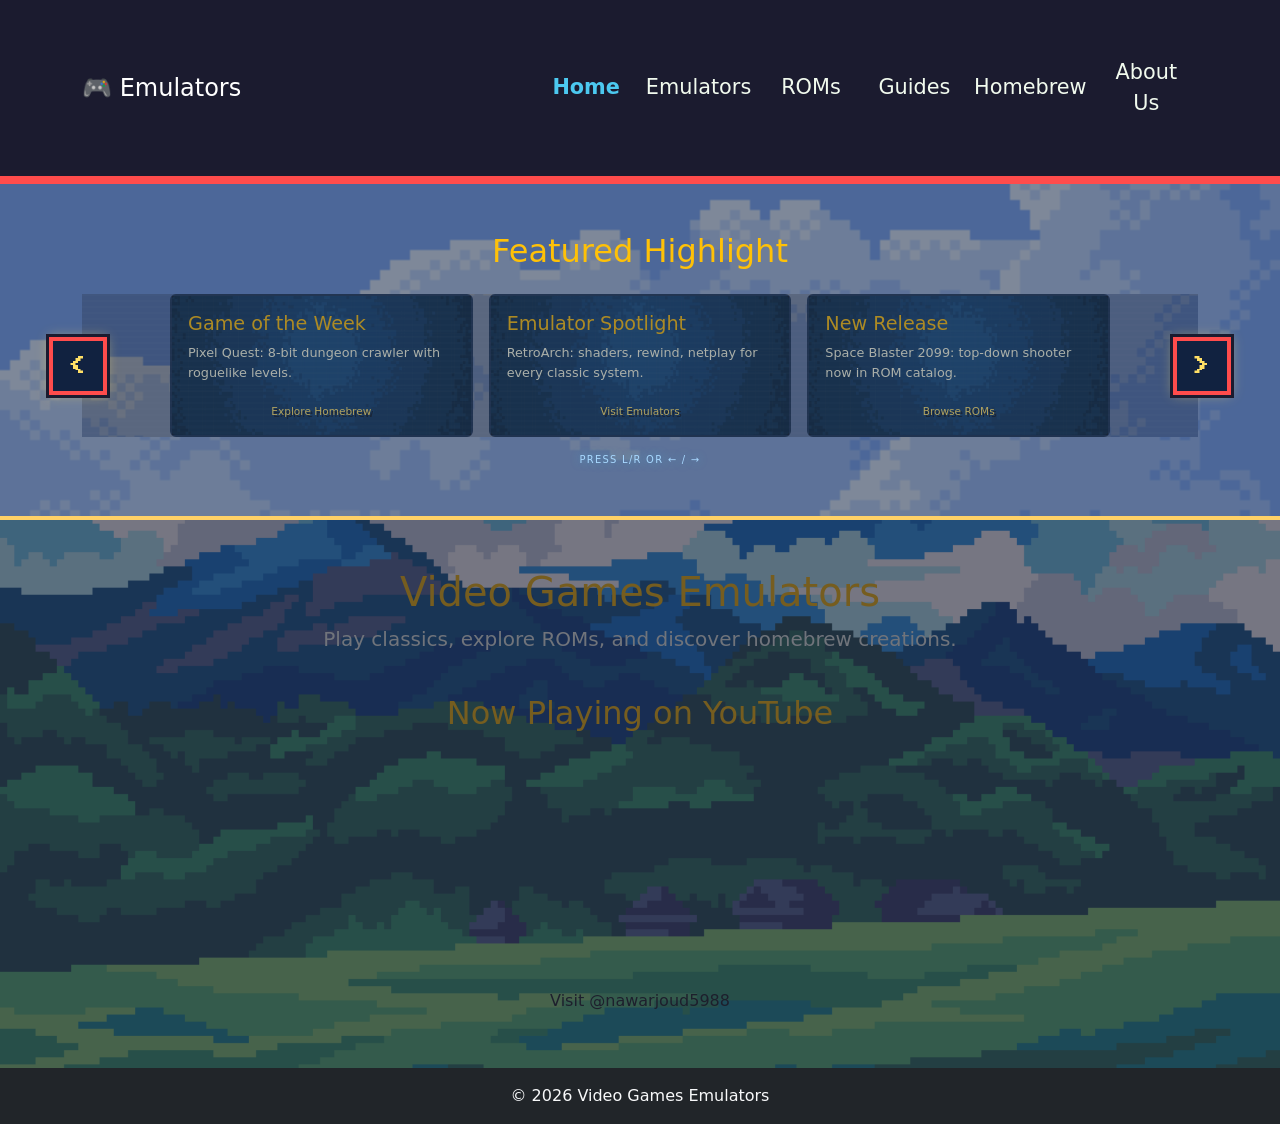
==== index.html @ 3a41ed63 "Update site to latest local version" ====
<!DOCTYPE html>
<html lang="en">
<head>
  <meta charset="UTF-8">
  <meta name="viewport" content="width=device-width, initial-scale=1.0">
  <title>Video Games Emulators</title>
  <!-- Bootstrap -->
  <link href="https://cdn.jsdelivr.net/npm/bootstrap@5.3.2/dist/css/bootstrap.min.css" rel="stylesheet">
  <!-- Google Pixel Font -->
  <link href="https://fonts.googleapis.com/css2?family=Press+Start+2P&display=swap" rel="stylesheet">
  <!-- Custom CSS -->
  <link rel="stylesheet" href="css/style.css?v=20260326c">
</head>
<body class="bg-dark text-light">

  <!-- Navbar -->
  <nav class="navbar navbar-expand-lg navbar-dark pixel-nav py-3">
  <div class="container">
    <a class="navbar-brand pixel-font fs-4" href="index.html">🎮 Emulators</a>
    <button class="navbar-toggler" type="button" data-bs-toggle="collapse" data-bs-target="#navbarNav">
      <span class="navbar-toggler-icon"></span>
    </button>

    <div class="collapse navbar-collapse" id="navbarNav">
      <ul class="navbar-nav ms-auto pixel-font fs-6">
        <li class="nav-item"><a class="nav-link active" href="index.html">Home</a></li>
        <li class="nav-item"><a class="nav-link" href="emulators.html">Emulators</a></li>
        <li class="nav-item"><a class="nav-link" href="roms.html">ROMs</a></li>
        <li class="nav-item"><a class="nav-link" href="guides.html">Guides</a></li>
        <li class="nav-item"><a class="nav-link" href="homebrew.html">Homebrew</a></li>
        <li class="nav-item"><a class="nav-link" href="about.html">About Us</a></li>
      </ul>
    </div>
  </div>
</nav>

<section class="pixel-card-section text-light py-5">
  <div class="container custom-width">
    <h2 class="pixel-font text-warning text-center mb-4">Featured Highlight</h2>
    <div id="highlightCarousel" class="carousel slide highlight-carousel" data-bs-ride="carousel">
      <div class="carousel-inner">

        <div class="carousel-item active">
          <div class="row justify-content-center g-3">
            <div class="col-md-4">
              <div class="card bg-secondary text-light p-3 h-100">
                <h3 class="pixel-font text-warning">Game of the Week</h3>
                <p class="lead pixel-font">Pixel Quest: 8-bit dungeon crawler with roguelike levels.</p>
                <a href="homebrew.html" class="btn pixel-btn pixel-font retro-text-link">Explore Homebrew</a>
              </div>
            </div>
            <div class="col-md-4">
              <div class="card bg-secondary text-light p-3 h-100">
                <h3 class="pixel-font text-warning">Emulator Spotlight</h3>
                <p class="lead pixel-font">RetroArch: shaders, rewind, netplay for every classic system.</p>
                <a href="emulators.html" class="btn pixel-btn pixel-font retro-text-link">Visit Emulators</a>
              </div>
            </div>
            <div class="col-md-4">
              <div class="card bg-secondary text-light p-3 h-100">
                <h3 class="pixel-font text-warning">New Release</h3>
                <p class="lead pixel-font">Space Blaster 2099: top-down shooter now in ROM catalog.</p>
                <a href="roms.html" class="btn pixel-btn pixel-font retro-text-link">Browse ROMs</a>
              </div>
            </div>
          </div>
        </div>

        <div class="carousel-item">
          <div class="row justify-content-center g-3">
            <div class="col-md-4">
              <div class="card bg-secondary text-light p-3 h-100">
                <h3 class="pixel-font text-warning">Game of the Month</h3>
                <p class="lead pixel-font">Neon Invaders: retro shooter with neon sprite upgrade.</p>
                <a href="homebrew.html" class="btn pixel-btn pixel-font retro-text-link">Explore Homebrew</a>
              </div>
            </div>
            <div class="col-md-4">
              <div class="card bg-secondary text-light p-3 h-100">
                <h3 class="pixel-font text-warning">Top Emulator</h3>
                <p class="lead pixel-font">PPSSPP: PSP with HD upscaling and save states.</p>
                <a href="emulators.html" class="btn pixel-btn pixel-font retro-text-link">Visit Emulators</a>
              </div>
            </div>
            <div class="col-md-4">
              <div class="card bg-secondary text-light p-3 h-100">
                <h3 class="pixel-font text-warning">ROM Feature</h3>
                <p class="lead pixel-font">Organize your library with checksum and metadata tools.</p>
                <a href="roms.html" class="btn pixel-btn pixel-font retro-text-link">Browse ROMs</a>
              </div>
            </div>
          </div>
        </div>

      </div>
      <button class="carousel-control-prev" type="button" data-bs-target="#highlightCarousel" data-bs-slide="prev" aria-label="Previous slide">
        <span class="retro-arrow" aria-hidden="true">&lt;</span>
      </button>
      <button class="carousel-control-next" type="button" data-bs-target="#highlightCarousel" data-bs-slide="next" aria-label="Next slide">
        <span class="retro-arrow" aria-hidden="true">&gt;</span>
      </button>
    </div>
    <p class="pixel-font carousel-hint text-center mt-3 mb-0">PRESS L/R OR &larr; / &rarr;</p>
  </div>
</section>
  <!-- Hero -->
  <header class="text-center py-5 pixel-hero">
    <h1 class="pixel-font text-warning">Video Games Emulators</h1>
    <p class="lead pixel-font">Play classics, explore ROMs, and discover homebrew creations.</p>
    <section class="mt-4">
      <h2 class="pixel-font text-warning mb-3">Now Playing on YouTube</h2>
      <div class="ratio ratio-16x9 mx-auto" style="max-width: 800px;">
        <iframe
          id="youtubePlayer"
          data-yt-base="https://www.youtube.com/embed/jfKfPfyJRdk?autoplay=1&mute=1&loop=1&playlist=jfKfPfyJRdk"
          src="https://www.youtube.com/embed/jfKfPfyJRdk?autoplay=1&mute=1&loop=1&playlist=jfKfPfyJRdk"
          title="YouTube video player"
          allow="accelerometer; autoplay; clipboard-write; encrypted-media; gyroscope; picture-in-picture; web-share"
          referrerpolicy="strict-origin-when-cross-origin"
          allowfullscreen>
        </iframe>
      </div>
      <a href="https://www.youtube.com/@nawarjoud5988" class="btn pixel-btn mt-3" target="_blank" rel="noopener noreferrer">Visit @nawarjoud5988</a>
    </section>
  </header>
  

  <!-- Footer -->
  <footer class="pixel-footer text-center py-3">
    <p class="mb-0 pixel-font">&copy; 2026 Video Games Emulators</p>
  </footer>

  <script src="https://cdn.jsdelivr.net/npm/bootstrap@5.3.2/dist/js/bootstrap.bundle.min.js"></script>
  <script src="js/script.js?v=20260326c"></script>
</body>
</html>
---- css/style.css ----
/* Bigger navbar */
.pixel-nav {
  background-color: #1b1b2f;
  border-bottom: 4px solid #ff4c4c;
  font-size: 1.1rem;
  min-height: 20vh;
  padding-top: 1rem;
  padding-bottom: 1rem;
}

.pixel-nav .container {
  height: 100%;
  display: flex;
  align-items: center;
  justify-content: center;
  gap: 2rem;
}

.pixel-nav .navbar-brand,
.pixel-nav .navbar-toggler {
  margin-bottom: 0;
}

.pixel-nav .navbar-brand {
  font-size: 2rem;
  padding-right: 1.5rem;
}

.pixel-nav .navbar-nav {
  display: flex;
  width: 75%;
  justify-content: space-between;
  align-items: center;
}

.pixel-nav .nav-link {
  font-size: 1.3rem;
  padding: 1rem 1.5rem;
  min-width: 12%;
  text-align: center;
}

.pixel-nav .navbar-nav .nav-item {
  flex: 1;
}

/* Hover effect for links */
.pixel-nav .nav-link {
  color: #f1faee;
  transition: all 0.3s ease;
  padding: 0.8rem 1.2rem;
}

.pixel-nav .nav-link:hover {
  color: #1b1b2f; /* dark text for contrast */
  background-color: rgba(135, 206, 250, 0.7); /* sky blue, lighter */
  border-radius: 6px;
}

/* Active link styling */
.pixel-nav .nav-link.active {
  color: #4cc9f0;
  font-weight: bold;
}

/* Cascade effect on smaller screens */
@media (max-width: 991px) {
  .pixel-nav .nav-link {
    display: block;
    margin: 0.3rem 0;
    border-bottom: 2px solid #333;
  }
  .pixel-nav .nav-link:hover {
    background-color: #333;
    color: #ff4c4c;
  }
}
/* Carousel text */
.carousel-item h3 {
  font-size: 1.2rem;
}

.carousel-item p {
  font-size: 0.8rem;
  color: #f1faee;
}

/* Retro carousel controls */
.pixel-card-section .container {
  position: relative;
}

.highlight-carousel .carousel-inner {
  padding-left: 5.5rem;
  padding-right: 5.5rem;
}

.highlight-carousel .carousel-control-prev,
.highlight-carousel .carousel-control-next {
  position: absolute;
  width: 64px;
  height: 64px;
  top: 50% !important;
  bottom: auto !important;
  transform: translateY(-50%);
  opacity: 1;
  z-index: 5;
  display: flex;
  align-items: center;
  justify-content: center;
}

.highlight-carousel .carousel-control-prev {
  left: -2.25rem !important;
  right: auto !important;
}

.highlight-carousel .carousel-control-next {
  right: -2.25rem !important;
  left: auto !important;
}

.highlight-carousel .retro-arrow {
  background-image: none;
  width: 58px;
  height: 58px;
  display: inline-flex;
  align-items: center;
  justify-content: center;
  font-family: "Press Start 2P", cursive;
  font-size: 1.25rem;
  line-height: 1;
  color: #ffe066;
  background: #112240;
  border: 4px solid #ff4c4c;
  box-shadow: 0 0 0 3px #1b1b2f, 0 0 12px rgba(255, 224, 102, 0.45);
}

.pixel-card-section,
.pixel-card-section .container,
.highlight-carousel {
  overflow: visible;
}

.highlight-carousel .carousel-control-prev:hover .retro-arrow,
.highlight-carousel .carousel-control-next:hover .retro-arrow,
.highlight-carousel .carousel-control-prev:focus .retro-arrow,
.highlight-carousel .carousel-control-next:focus .retro-arrow {
  color: #1b1b2f;
  background: #ffe066;
  border-color: #4cc9f0;
}

.highlight-carousel {
  position: relative;
  background: url("../images/top bg.png") center/cover no-repeat;
  background-size: cover;
}

.highlight-carousel::before {
  content: "";
  position: absolute;
  inset: 0;
  background: rgba(0, 0, 0, 0.5);
  z-index: 0;
}

.highlight-carousel::after {
  content: "";
  position: absolute;
  inset: 0;
  pointer-events: none;
  z-index: 2;
  opacity: 0.2;
  background: repeating-linear-gradient(
    to bottom,
    rgba(255, 255, 255, 0.06) 0,
    rgba(255, 255, 255, 0.06) 2px,
    rgba(0, 0, 0, 0) 2px,
    rgba(0, 0, 0, 0) 6px
  );
  animation: scanlines 2.8s linear infinite;
}

.highlight-carousel .carousel-inner,
.highlight-carousel .carousel-item,
.highlight-carousel .card {
  position: relative;
  z-index: 1;
}

.highlight-carousel .card {
  background: url("../images/blue-background-in-pixel-art-style-vector.webp") center/cover no-repeat;
  background-size: cover;
  border: 2px solid #1a3b70;
  filter: brightness(0.72) contrast(0.9) saturate(0.85);
  position: relative;
}

.highlight-carousel .card::before {
  content: "";
  position: absolute;
  inset: 0;
  background: rgba(0,0,0,0.35);
  z-index: 0;
}

.highlight-carousel .card > * {
  position: relative;
  z-index: 1;
}

.carousel-hint {
  font-size: 0.62rem;
  letter-spacing: 0.08rem;
  color: #a8d8ff;
  text-shadow: 0 0 8px rgba(76, 201, 240, 0.55);
}

@keyframes scanlines {
  from {
    background-position-y: 0;
  }
  to {
    background-position-y: 16px;
  }
}

.pixel-hero {
  background: url("../images/background.png") center/cover no-repeat;
  min-height: 100vh;        /* full viewport height */
  display: flex;            /* center content */
  flex-direction: column;
  justify-content: center;
  align-items: center;
  position: relative;
  color: #f1faee;
}

.pixel-hero::before {
  content: "";
  position: absolute;
  inset: 0;
  background: rgba(27,27,47,0.6); /* semi-transparent overlay */
}

..pixel-hero h1,
.pixel-hero p,
.pixel-hero a {
  position: relative;
  z-index: 1;
}

.pixel-btn {
  transition: transform 0.2s ease, box-shadow 0.2s ease, background 0.2s ease;
}

.highlight-carousel .card .retro-text-link {
  display: inline-block;
  margin-top: 0.4rem;
  padding: 0;
  border: 0;
  background: transparent;
  border-radius: 0;
  color: #ffe66d;
  text-decoration: none;
  font-size: 0.66rem;
  line-height: 1.4;
  text-shadow: 2px 2px 0 #10213f;
}

.highlight-carousel .card .retro-text-link:hover,
.highlight-carousel .card .retro-text-link:focus,
.highlight-carousel .card .retro-text-link:active {
  color: #9efcff;
  text-shadow: 0 0 8px rgba(158, 252, 255, 0.85), 2px 2px 0 #10213f;
  transform: translateY(-1px);
  background: transparent;
  box-shadow: none;
}

.pixel-btn:hover {
  transform: scale(1.05);
  box-shadow: 0 0 10px #ffd166;
}
.pixel-hero {
  min-height: 60vh; /* 60% of viewport height */
}

/* Pixel art background for card section */
.pixel-card-section {
  background: url("../images/top bg.png") center/cover repeat;
  padding: 3rem 1rem;
  border-top: 4px solid #ff4c4c;
  border-bottom: 4px solid #ffd166;
}

.pixel-card-section {
  background: url("../images/top bg.png") center/cover no-repeat;
  background-size: cover;
  width: 100%;
  padding: 3rem 0;
  position: relative;
}

.pixel-card-section::before {
  content: "";
  position: absolute;
  inset: 0;
  background: rgba(0,0,0,0.4); /* overlay for readability */
}

.pixel-card-section .container {
  position: relative;
  z-index: 1;
}

.pixel-card-section::before {
  content: "";
  position: absolute;
  inset: 0;
  background: rgba(0,0,0,0.4); /* overlay for readability */
}
.pixel-card-section .container {
  position: relative;
  z-index: 1;
}
.emulator-icon {
  width: 80px;
}

.custom-width {
  width: 90vw;   /* 90% of viewport width */
  margin: 0 auto; /* center it */
}

@media (max-width: 992px) {
  .highlight-carousel .carousel-inner {
    padding-left: 4.5rem;
    padding-right: 4.5rem;
  }

  .highlight-carousel .carousel-control-prev,
  .highlight-carousel .carousel-control-next {
    width: 56px;
    height: 56px;
  }

  .highlight-carousel .carousel-control-prev {
    left: -1.5rem !important;
  }

  .highlight-carousel .carousel-control-next {
    right: -1.5rem !important;
  }

  .highlight-carousel .retro-arrow {
    width: 50px;
    height: 50px;
    font-size: 1rem;
  }
}

@media (max-width: 768px) {
  .highlight-carousel .carousel-inner {
    padding-left: 3.6rem;
    padding-right: 3.6rem;
  }

  .highlight-carousel .carousel-control-prev {
    left: -0.8rem !important;
  }

  .highlight-carousel .carousel-control-next {
    right: -0.8rem !important;
  }

  .highlight-carousel .carousel-control-prev,
  .highlight-carousel .carousel-control-next {
    width: 48px;
    height: 48px;
  }

  .highlight-carousel .retro-arrow {
    width: 44px;
    height: 44px;
    font-size: 0.9rem;
    border-width: 3px;
  }

  .carousel-hint {
    font-size: 0.5rem;
    letter-spacing: 0.04rem;
  }
}

@media (prefers-reduced-motion: reduce) {
  .highlight-carousel::after {
    animation: none;
  }
}
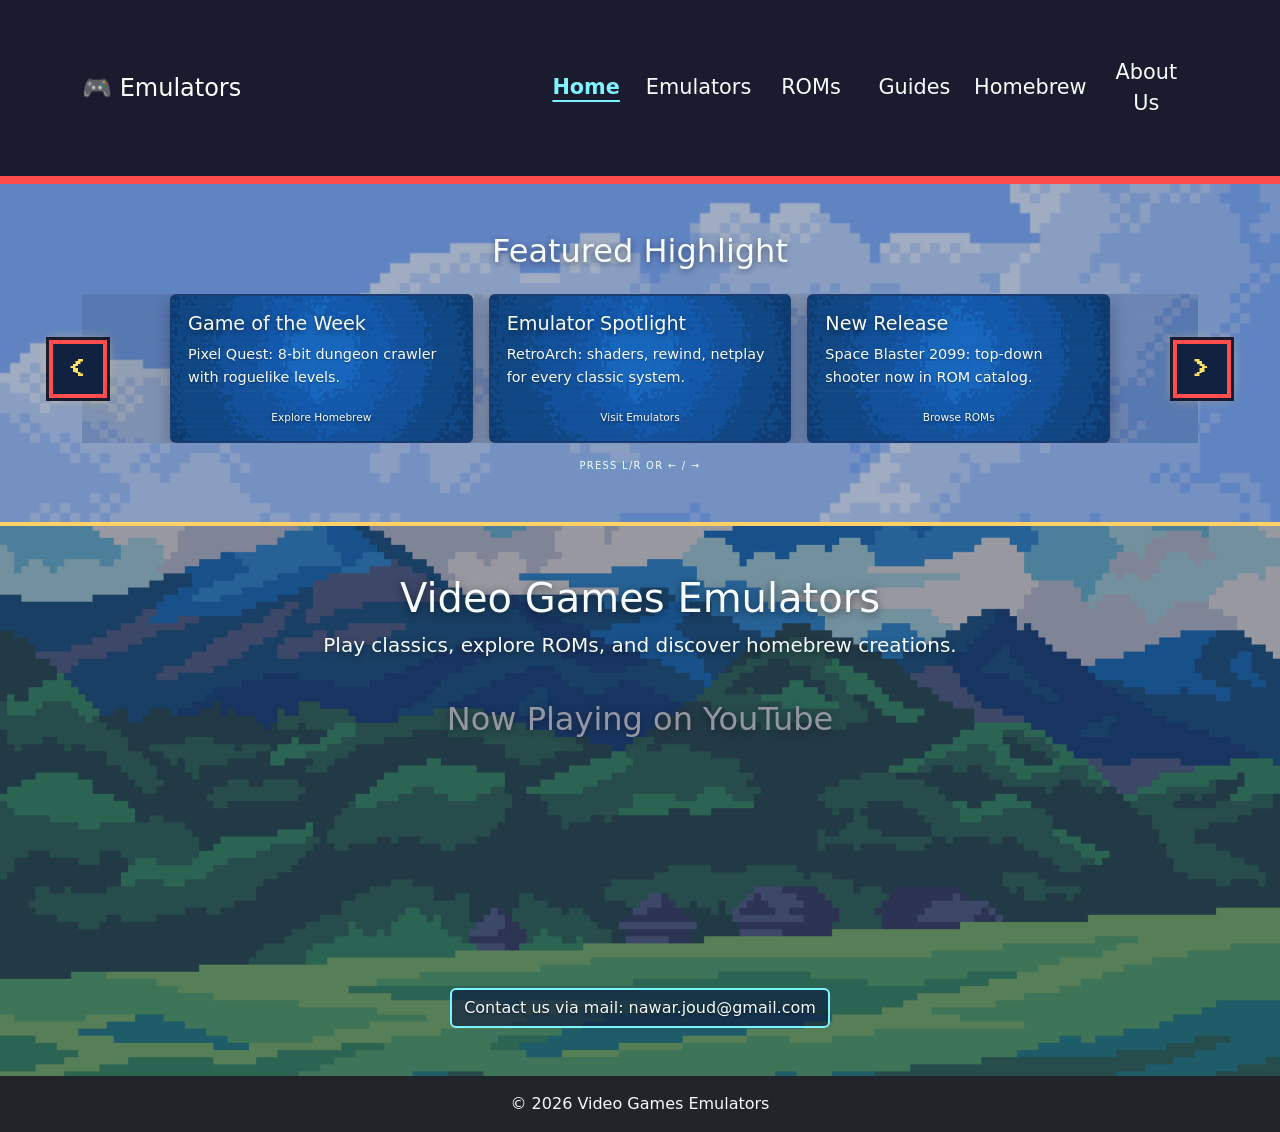
==== commit 0ffbb60b: "Improve contrast, hero CTA mail link, and readability fixes" ====
--- a/index.html
+++ b/index.html
@@ -9,7 +9,7 @@
   <!-- Google Pixel Font -->
   <link href="https://fonts.googleapis.com/css2?family=Press+Start+2P&display=swap" rel="stylesheet">
   <!-- Custom CSS -->
-  <link rel="stylesheet" href="css/style.css?v=20260326c">
+  <link rel="stylesheet" href="css/style.css?v=20260328d">
 </head>
 <body class="bg-dark text-light">
 
@@ -120,7 +120,7 @@
           allowfullscreen>
         </iframe>
       </div>
-      <a href="https://www.youtube.com/@nawarjoud5988" class="btn pixel-btn mt-3" target="_blank" rel="noopener noreferrer">Visit @nawarjoud5988</a>
+      <a href="mailto:nawar.joud@gmail.com" class="btn pixel-btn mt-3 pixel-font hero-mail-link" aria-label="Contact us by email">Contact us via mail: nawar.joud@gmail.com</a>
     </section>
   </header>
   
@@ -131,6 +131,6 @@
   </footer>
 
   <script src="https://cdn.jsdelivr.net/npm/bootstrap@5.3.2/dist/js/bootstrap.bundle.min.js"></script>
-  <script src="js/script.js?v=20260326c"></script>
+  <script src="js/script.js?v=20260328d"></script>
 </body>
 </html>
--- a/css/style.css
+++ b/css/style.css
@@ -1,3 +1,11 @@
+/* Accessibility-tuned palette for better readability on dark/image backgrounds */
+:root {
+  --ui-text-high: #f7fcff;
+  --ui-text-med: #e6f3ff;
+  --ui-accent: #7ef4ff;
+  --ui-focus: #9efcff;
+}
+
 /* Bigger navbar */
 .pixel-nav {
   background-color: #1b1b2f;
@@ -46,7 +54,7 @@
 
 /* Hover effect for links */
 .pixel-nav .nav-link {
-  color: #f1faee;
+  color: var(--ui-text-high);
   transition: all 0.3s ease;
   padding: 0.8rem 1.2rem;
 }
@@ -59,8 +67,11 @@
 
 /* Active link styling */
 .pixel-nav .nav-link.active {
-  color: #4cc9f0;
+  color: var(--ui-accent);
   font-weight: bold;
+  text-decoration: underline;
+  text-decoration-thickness: 2px;
+  text-underline-offset: 6px;
 }
 
 /* Cascade effect on smaller screens */
@@ -81,8 +92,9 @@
 }
 
 .carousel-item p {
-  font-size: 0.8rem;
-  color: #f1faee;
+  font-size: 0.9rem;
+  color: var(--ui-text-high);
+  line-height: 1.55;
 }
 
 /* Retro carousel controls */
@@ -161,7 +173,7 @@
   content: "";
   position: absolute;
   inset: 0;
-  background: rgba(0, 0, 0, 0.5);
+  background: rgba(0, 0, 0, 0.3);
   z-index: 0;
 }
 
@@ -193,16 +205,27 @@
   background: url("../images/blue-background-in-pixel-art-style-vector.webp") center/cover no-repeat;
   background-size: cover;
   border: 2px solid #1a3b70;
-  filter: brightness(0.72) contrast(0.9) saturate(0.85);
-  position: relative;
+  filter: none;
+  position: relative;
+  box-shadow: 0 8px 18px rgba(0, 0, 0, 0.28);
 }
 
 .highlight-carousel .card::before {
   content: "";
   position: absolute;
   inset: 0;
-  background: rgba(0,0,0,0.35);
+  background: rgba(0,0,0,0.2);
   z-index: 0;
+}
+
+.highlight-carousel .card h3 {
+  color: var(--ui-text-high);
+  text-shadow: 0 2px 6px rgba(0, 0, 0, 0.55);
+}
+
+.highlight-carousel .card p {
+  color: var(--ui-text-high);
+  text-shadow: 0 1px 2px rgba(0, 0, 0, 0.35);
 }
 
 .highlight-carousel .card > * {
@@ -213,8 +236,13 @@
 .carousel-hint {
   font-size: 0.62rem;
   letter-spacing: 0.08rem;
-  color: #a8d8ff;
+  color: var(--ui-text-high);
   text-shadow: 0 0 8px rgba(76, 201, 240, 0.55);
+}
+
+.pixel-card-section .text-warning {
+  color: var(--ui-text-high) !important;
+  text-shadow: 0 2px 6px rgba(0, 0, 0, 0.45);
 }
 
 @keyframes scanlines {
@@ -234,21 +262,31 @@
   justify-content: center;
   align-items: center;
   position: relative;
-  color: #f1faee;
+  color: var(--ui-text-high);
 }
 
 .pixel-hero::before {
   content: "";
   position: absolute;
   inset: 0;
-  background: rgba(27,27,47,0.6); /* semi-transparent overlay */
-}
-
-..pixel-hero h1,
+  background: rgba(27,27,47,0.45); /* semi-transparent overlay */
+}
+
+.pixel-hero h1,
 .pixel-hero p,
 .pixel-hero a {
   position: relative;
   z-index: 1;
+}
+
+.pixel-hero h1,
+.pixel-hero p {
+  text-shadow: 0 2px 6px rgba(0, 0, 0, 0.45);
+}
+
+.pixel-hero .text-warning {
+  color: var(--ui-text-high) !important;
+  text-shadow: 0 2px 8px rgba(0, 0, 0, 0.55);
 }
 
 .pixel-btn {
@@ -262,18 +300,21 @@
   border: 0;
   background: transparent;
   border-radius: 0;
-  color: #ffe66d;
+  color: var(--ui-text-high);
   text-decoration: none;
   font-size: 0.66rem;
   line-height: 1.4;
-  text-shadow: 2px 2px 0 #10213f;
+  text-shadow: 0 1px 3px rgba(0, 0, 0, 0.6);
 }
 
 .highlight-carousel .card .retro-text-link:hover,
 .highlight-carousel .card .retro-text-link:focus,
 .highlight-carousel .card .retro-text-link:active {
-  color: #9efcff;
-  text-shadow: 0 0 8px rgba(158, 252, 255, 0.85), 2px 2px 0 #10213f;
+  color: var(--ui-accent);
+  text-shadow: 0 0 10px rgba(126, 244, 255, 0.95);
+  text-decoration: underline;
+  text-decoration-thickness: 2px;
+  text-underline-offset: 3px;
   transform: translateY(-1px);
   background: transparent;
   box-shadow: none;
@@ -283,6 +324,22 @@
   transform: scale(1.05);
   box-shadow: 0 0 10px #ffd166;
 }
+
+.hero-mail-link {
+  color: var(--ui-text-high) !important;
+  border: 2px solid var(--ui-accent);
+  background: rgba(17, 34, 64, 0.7);
+  text-shadow: 0 1px 2px rgba(0, 0, 0, 0.55);
+}
+
+.hero-mail-link:hover,
+.hero-mail-link:focus {
+  color: #0b1d30 !important;
+  background: var(--ui-accent);
+  border-color: var(--ui-accent);
+  box-shadow: 0 0 14px rgba(126, 244, 255, 0.65);
+}
+
 .pixel-hero {
   min-height: 60vh; /* 60% of viewport height */
 }
@@ -307,7 +364,7 @@
   content: "";
   position: absolute;
   inset: 0;
-  background: rgba(0,0,0,0.4); /* overlay for readability */
+  background: rgba(0,0,0,0.24); /* lighter overlay keeps text readable without dimming too much */
 }
 
 .pixel-card-section .container {
@@ -319,7 +376,13 @@
   content: "";
   position: absolute;
   inset: 0;
-  background: rgba(0,0,0,0.4); /* overlay for readability */
+  background: rgba(0,0,0,0.24); /* lighter overlay keeps text readable without dimming too much */
+}
+
+a:focus-visible,
+button:focus-visible {
+  outline: 3px solid var(--ui-focus);
+  outline-offset: 2px;
 }
 .pixel-card-section .container {
   position: relative;
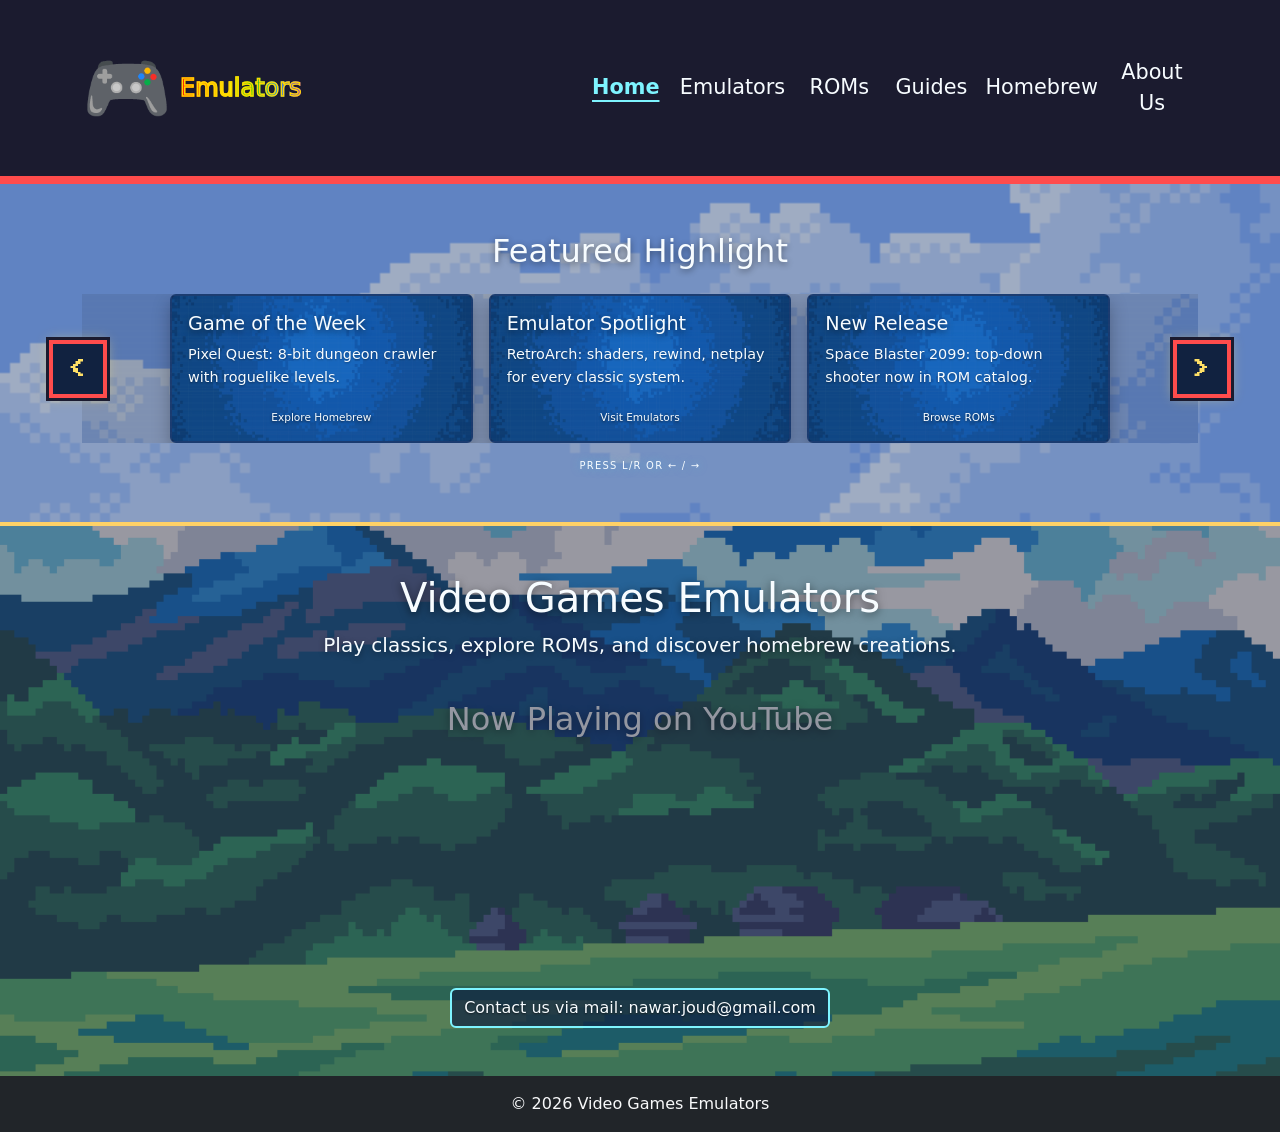
==== commit f0f220dc: "Enlarge navbar icon 3x and add rainbow text with yellow border" ====
--- a/index.html
+++ b/index.html
@@ -9,14 +9,14 @@
   <!-- Google Pixel Font -->
   <link href="https://fonts.googleapis.com/css2?family=Press+Start+2P&display=swap" rel="stylesheet">
   <!-- Custom CSS -->
-  <link rel="stylesheet" href="css/style.css?v=20260328d">
+  <link rel="stylesheet" href="css/style.css?v=20260328e">
 </head>
 <body class="bg-dark text-light">
 
   <!-- Navbar -->
   <nav class="navbar navbar-expand-lg navbar-dark pixel-nav py-3">
   <div class="container">
-    <a class="navbar-brand pixel-font fs-4" href="index.html">🎮 Emulators</a>
+    <a class="navbar-brand pixel-font fs-4" href="index.html"><span class="brand-icon">🎮</span><span class="brand-text">Emulators</span></a>
     <button class="navbar-toggler" type="button" data-bs-toggle="collapse" data-bs-target="#navbarNav">
       <span class="navbar-toggler-icon"></span>
     </button>
--- a/css/style.css
+++ b/css/style.css
@@ -32,6 +32,23 @@
 .pixel-nav .navbar-brand {
   font-size: 2rem;
   padding-right: 1.5rem;
+  display: flex;
+  align-items: center;
+  gap: 0.5rem;
+}
+
+.brand-icon {
+  font-size: 3em;
+  line-height: 1;
+}
+
+.brand-text {
+  background: linear-gradient(to right, #ff0000, #ff8800, #ffff00, #00cc00, #0088ff, #8800ff);
+  -webkit-background-clip: text;
+  background-clip: text;
+  -webkit-text-fill-color: transparent;
+  -webkit-text-stroke: 1.5px #ffd700;
+  paint-order: stroke fill;
 }
 
 .pixel-nav .navbar-nav {
